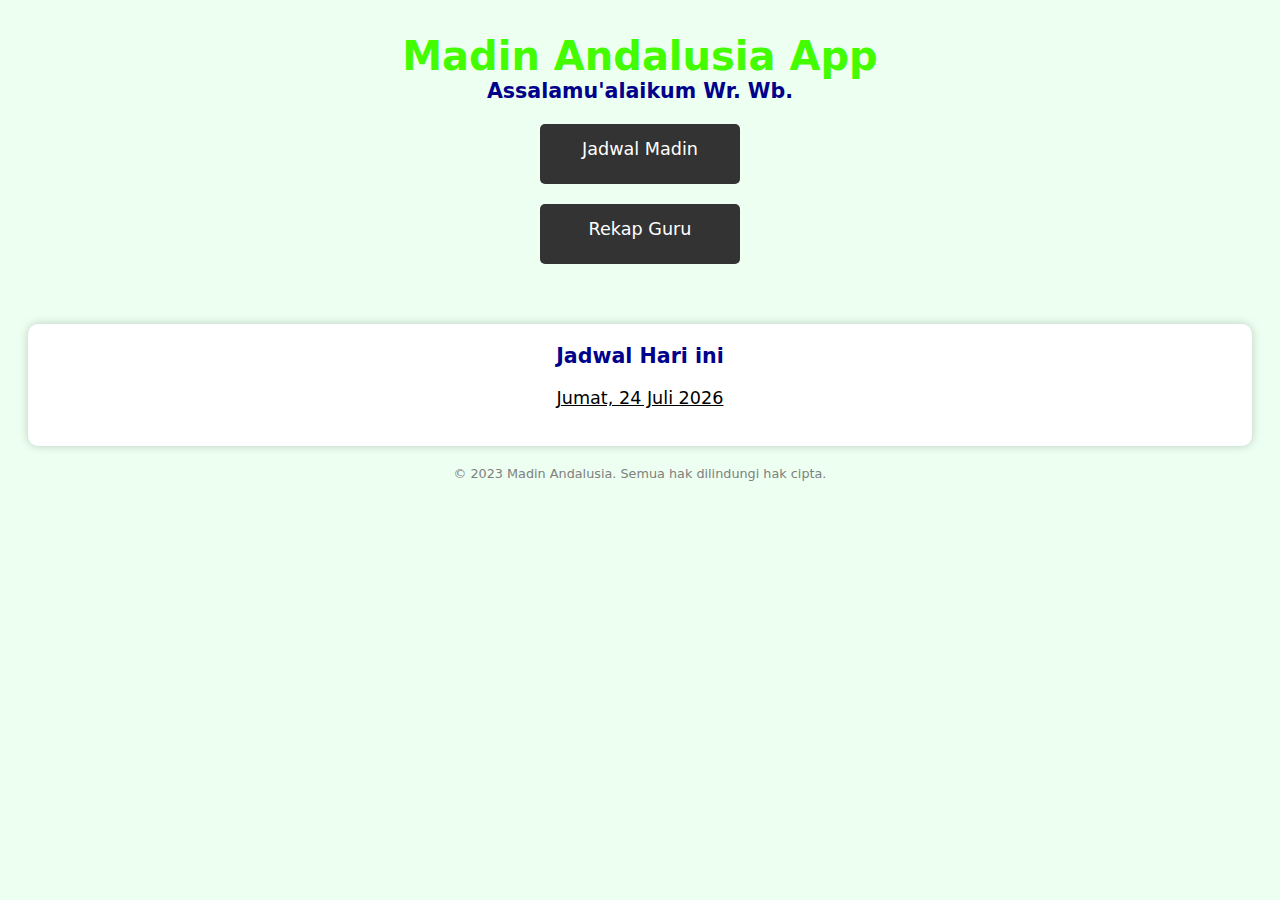
==== index.html @ c3d881b7 "Merge pull request #1 from LitFill/devel" ====
<!DOCTYPE html>
<html lang="id-ID">

<head>
    <meta charset="UTF-8" />
    <meta name="viewport" content="width=device-width, initial-scale=1.0" />
    <title>Madin Andalusia App</title>
    <style>
        body {
            font-family: system-ui, -apple-system, BlinkMacSystemFont, 'Segoe UI', Roboto, Oxygen, Ubuntu, Cantarell, 'Open Sans', 'Helvetica Neue', sans-serif;
            font-size: 1.1rem;
            background-color: #ecfff0;
        }

        h2 {
            text-align: center;
            font-size: 2.5rem;
            margin-bottom: 0;
            color: rgb(67, 252, 0);
        }

        h3 {
            color: darkblue;
            text-align: center;
            margin-top: 0;
        }

        a {
            display: block;
            width: 200px;
            height: 30px;
            margin: 20px auto;
            text-align: center;
            background-color: #333;
            color: white;
            text-decoration: none;
            border-radius: 5px;
            padding: 15px 0;
        }

        a:hover {
            color: lawngreen;
        }

        .jadwal-hari-ini {
            margin: 20px;
            padding: 20px;
            background-color: white;
            border-radius: 10px;
            box-shadow: 0 0 10px rgba(0, 0, 0, 0.2);
        }

        .tanggal {
            text-align: center;
            text-decoration: underline;
        }

        footer {
            text-align: center;
            margin-top: 20px;
            font-size: 0.8rem;
            color: gray;
        }
    </style>
</head>

<body>
    <h2>Madin Andalusia App</h2>
    <h3>Assalamu'alaikum Wr. Wb.</h3>
    <a href="jadwal.html">Jadwal Madin</a>
    <a href="rekap.html">Rekap Guru</a>
    <br />
    <div class="jadwal-hari-ini">
        <h3>Jadwal Hari ini</h3>
        <div class="tanggal" id="tanggalJadwal"></div>
        <p class="isi" id="jadwalHariIni"></p>
    </div>
    <footer>
        <p>&copy; 2023 Madin Andalusia. Semua hak dilindungi hak cipta.</p>
    </footer>

    <script src="jadwal.js"></script>
    <script src="index.js"></script>
</body>

</html>
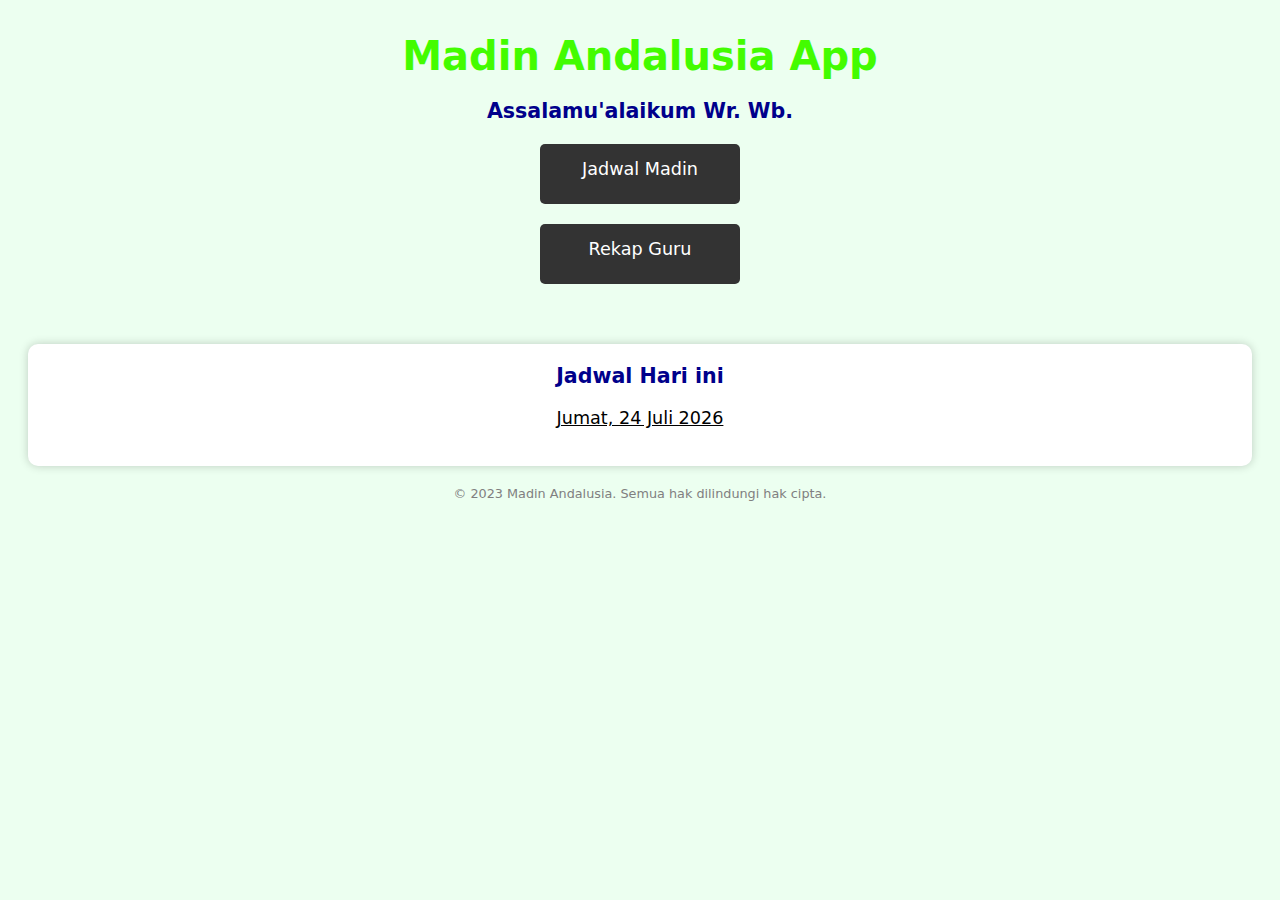
==== commit 14c92a90: "br" ====
--- a/index.html
+++ b/index.html
@@ -55,6 +55,10 @@
             text-decoration: underline;
         }
 
+        .isi {
+            line-height: 25px;
+        }
+
         footer {
             text-align: center;
             margin-top: 20px;
@@ -66,9 +70,10 @@
 
 <body>
     <h2>Madin Andalusia App</h2>
+    <br>
     <h3>Assalamu'alaikum Wr. Wb.</h3>
     <a href="jadwal.html">Jadwal Madin</a>
-    <a href="rekap.html">Rekap Guru</a>
+    <a href="login.html">Rekap Guru</a>
     <br />
     <div class="jadwal-hari-ini">
         <h3>Jadwal Hari ini</h3>
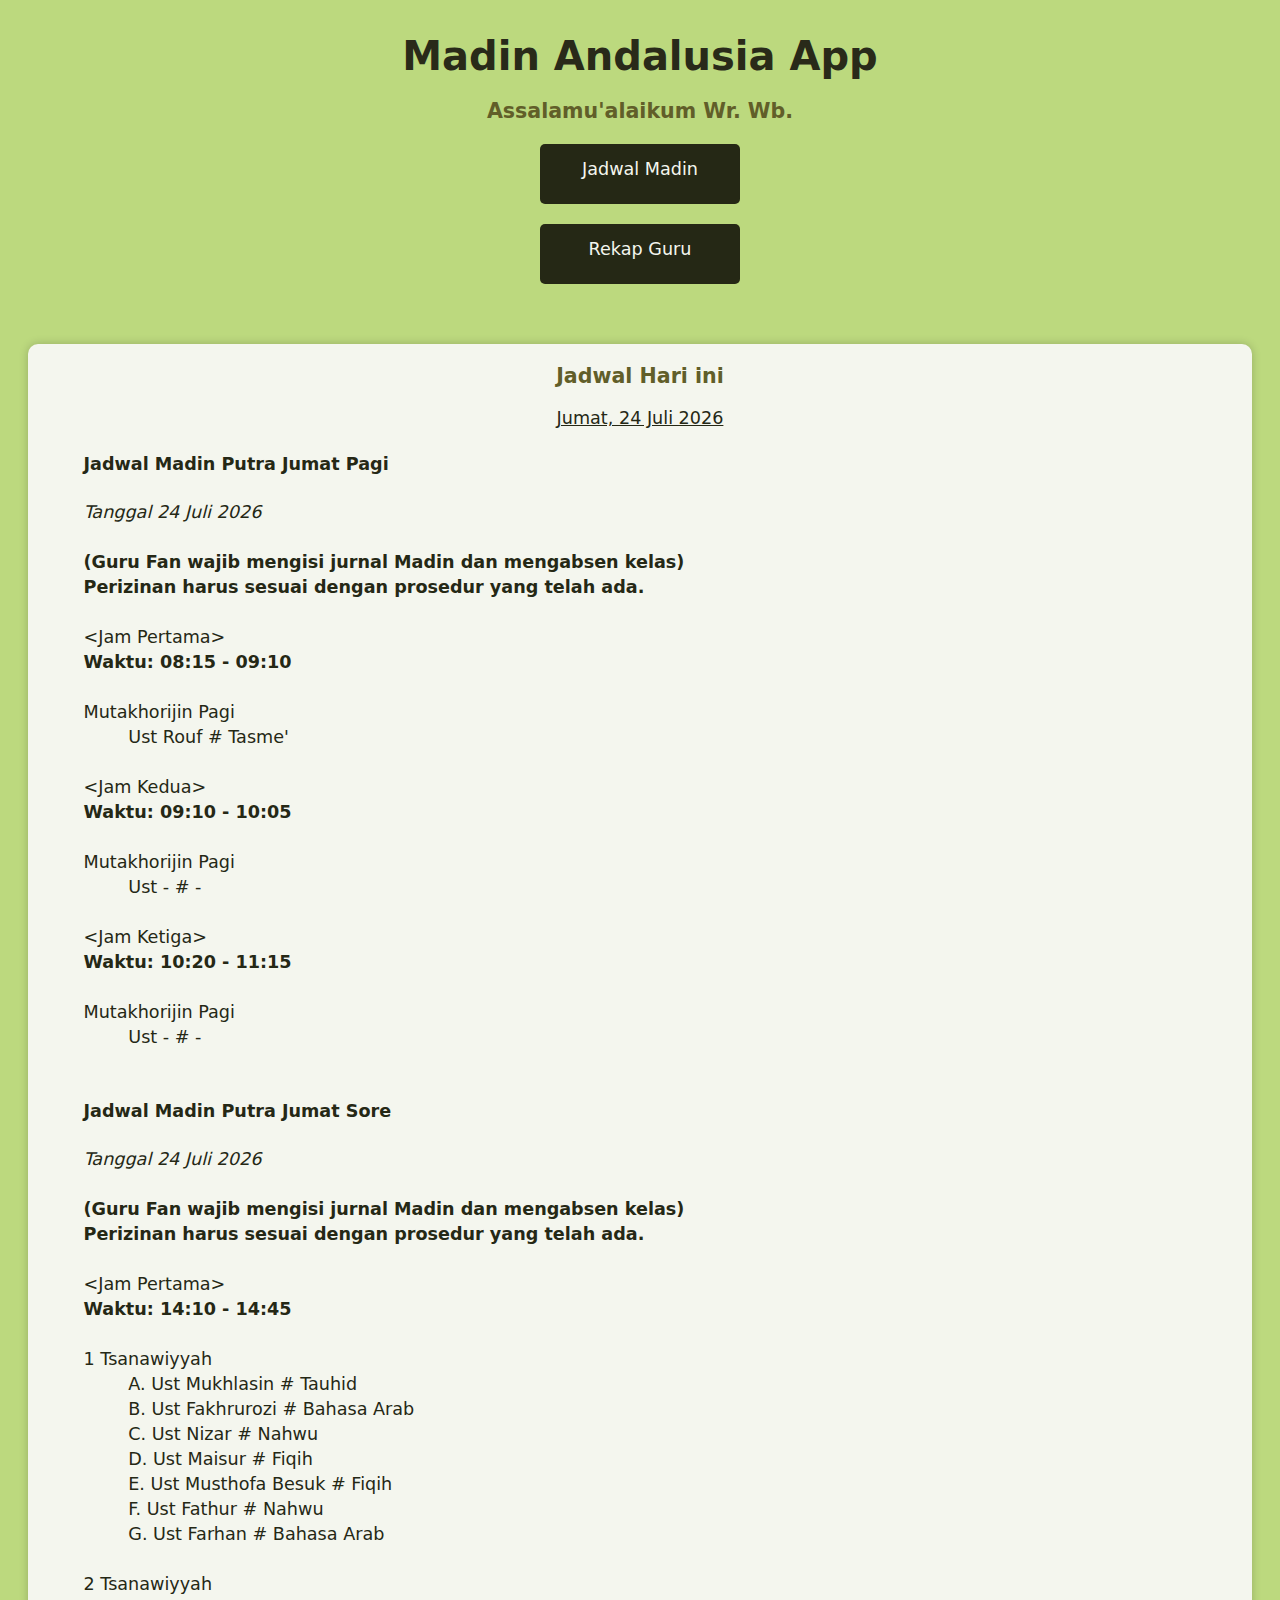
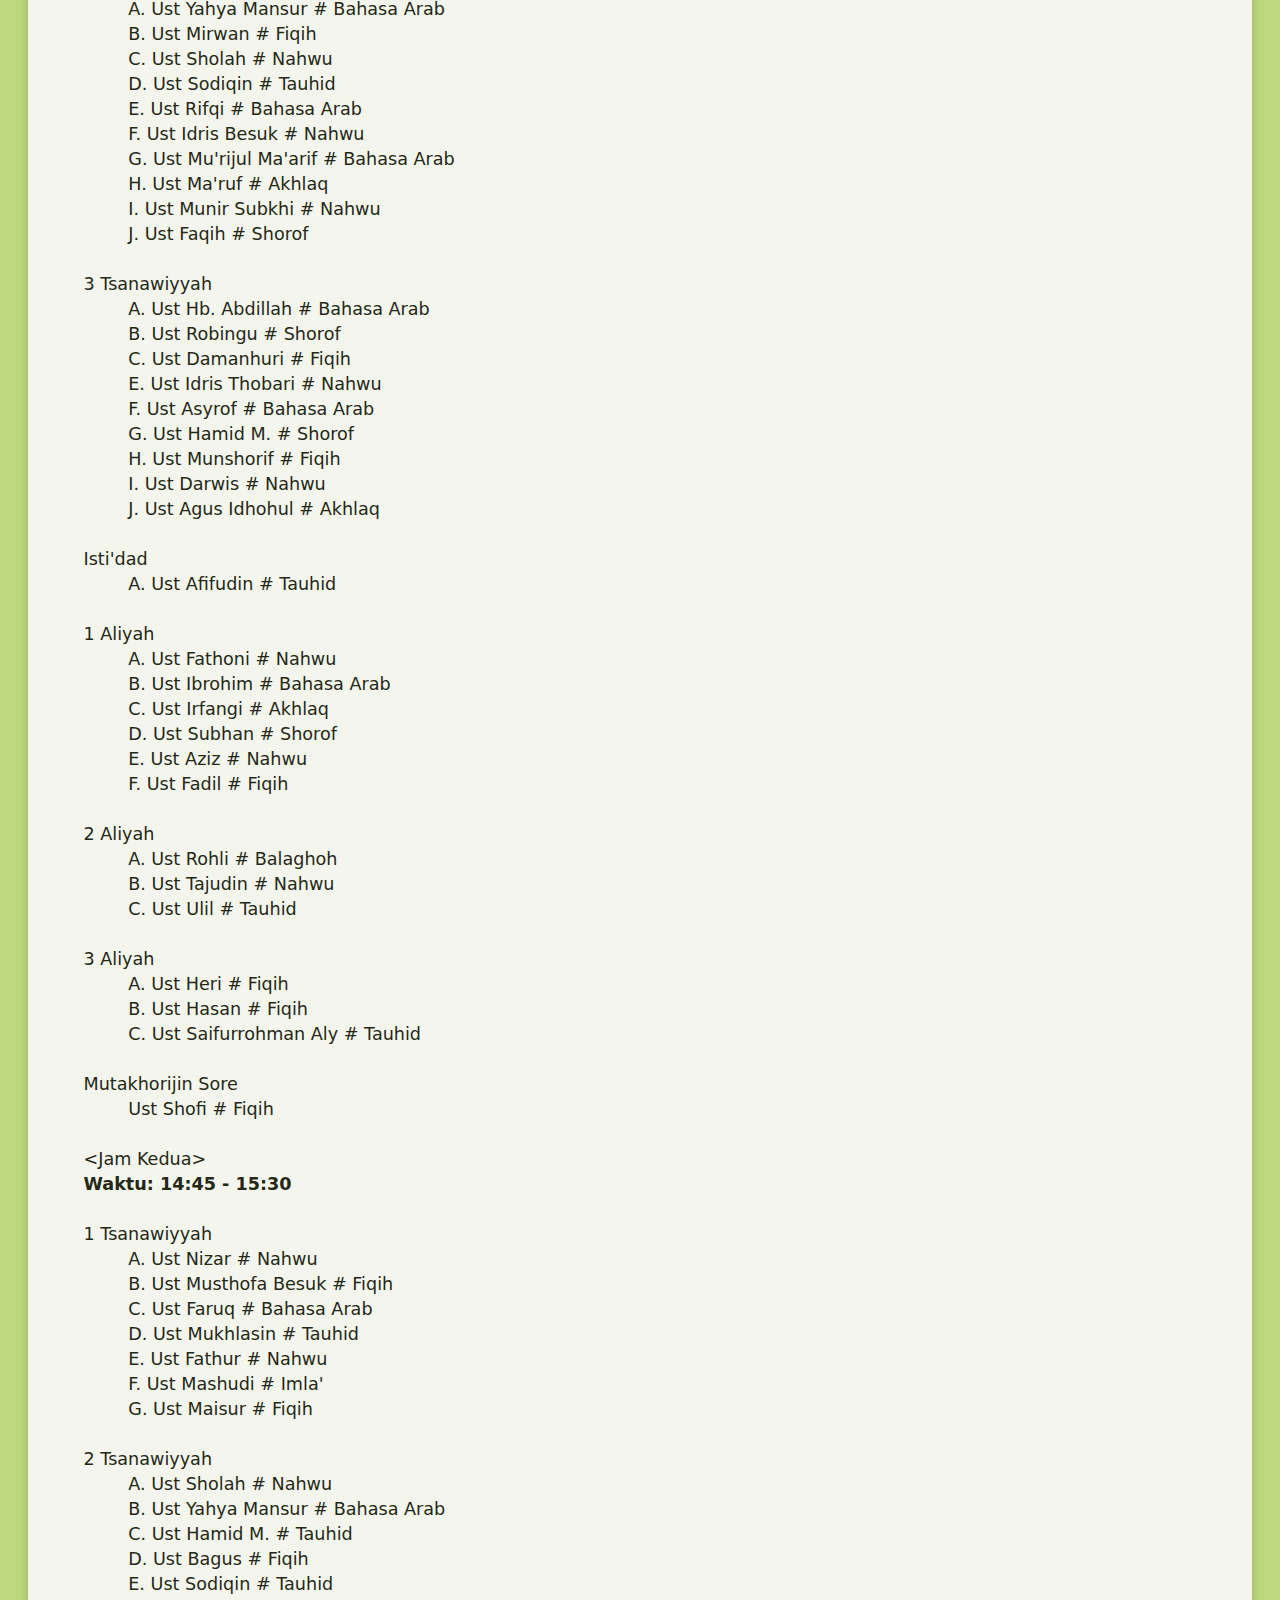
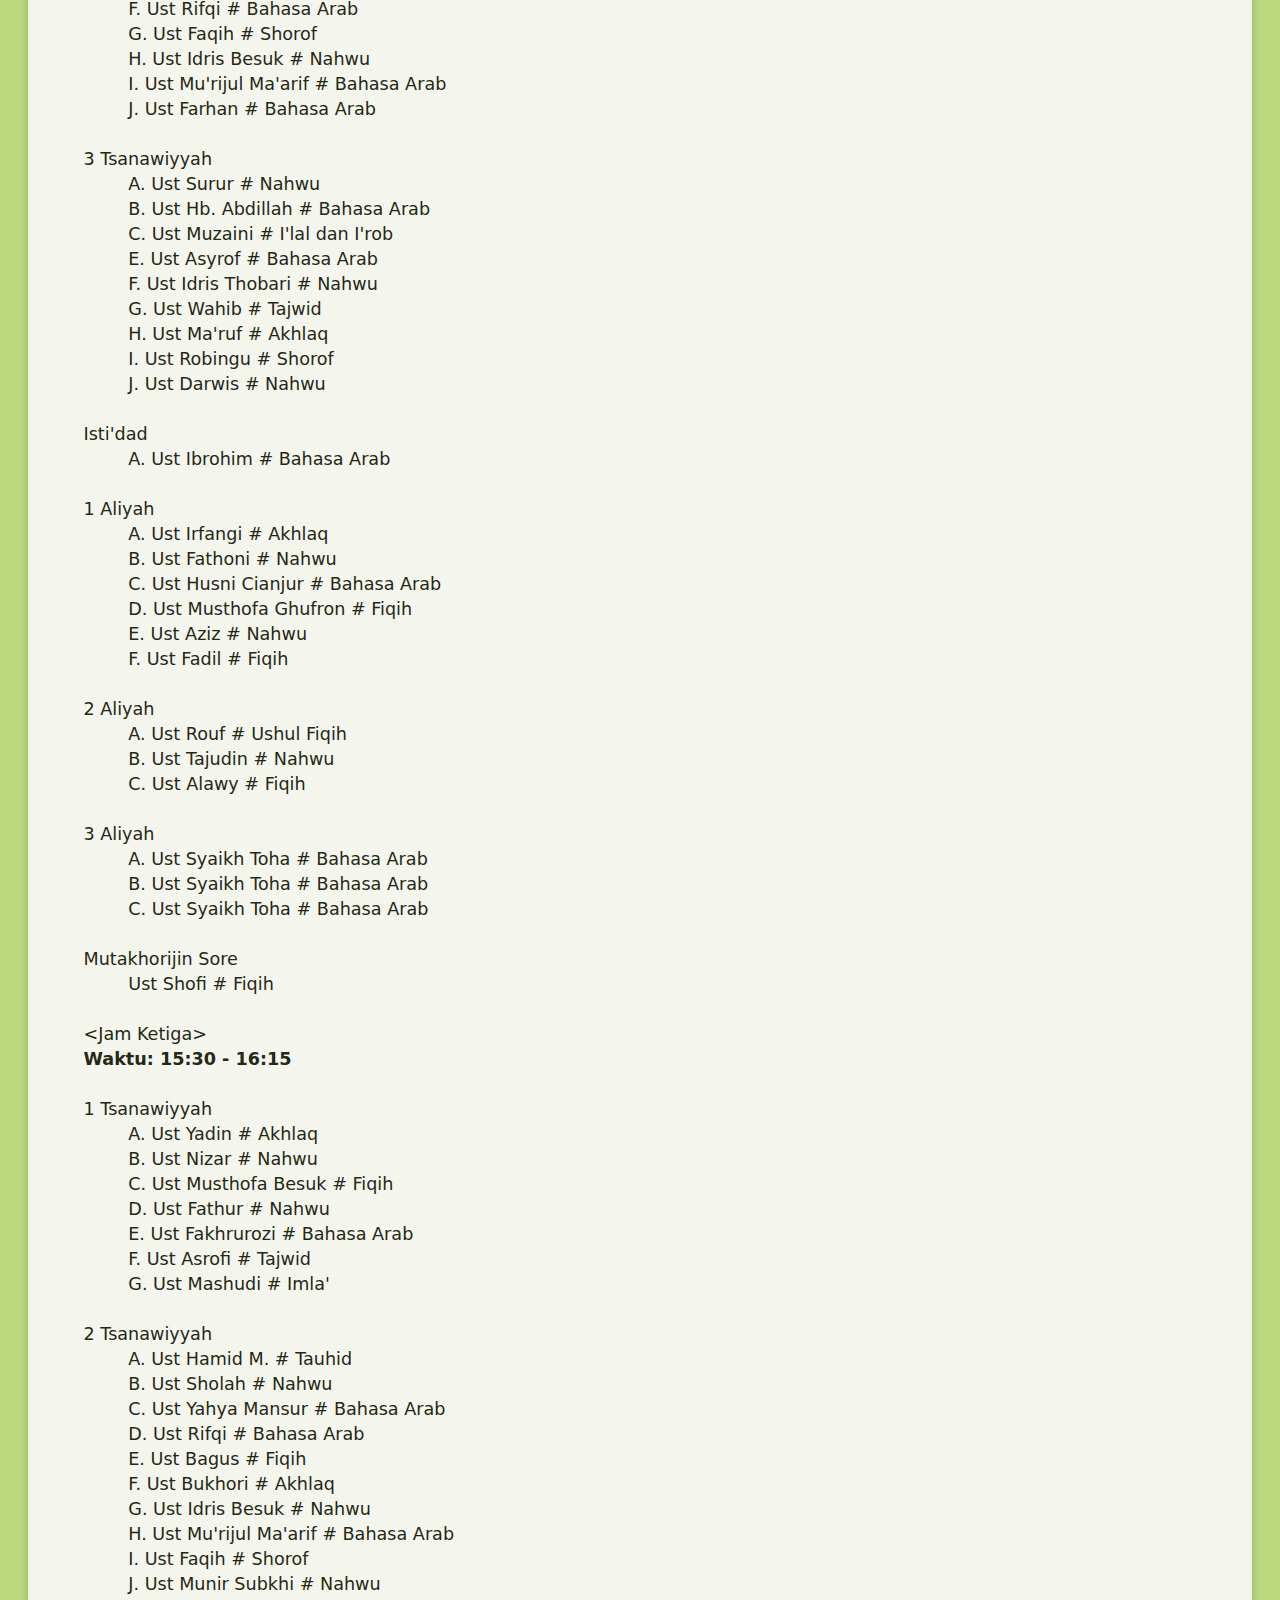
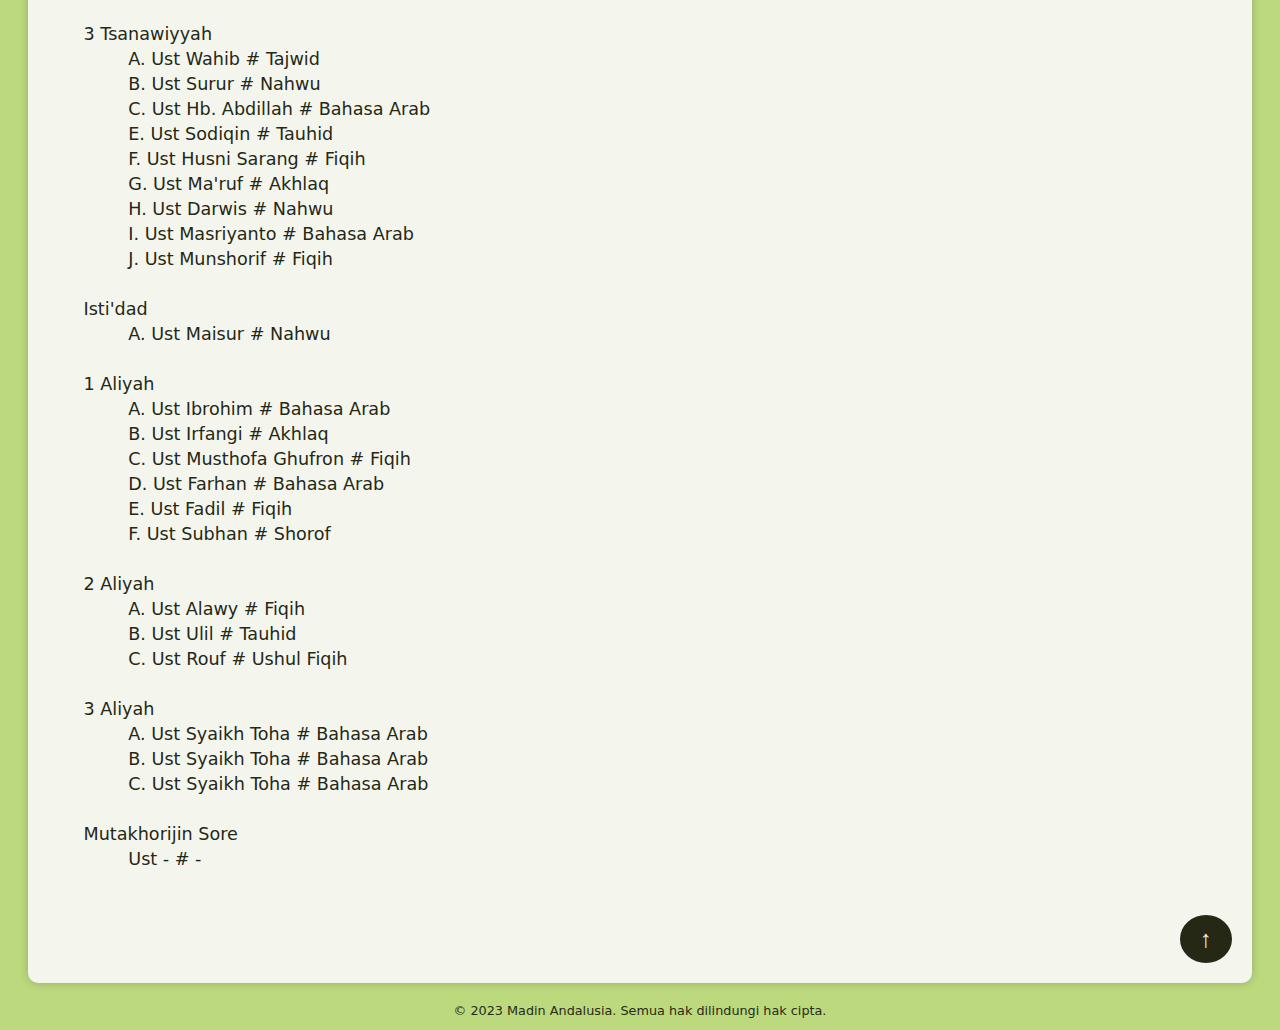
==== commit ba25240a: "using common css and add backToTop button" ====
--- a/index.html
+++ b/index.html
@@ -1,91 +1,78 @@
 <!DOCTYPE html>
 <html lang="id-ID">
+    <head>
+        <meta charset="UTF-8" />
+        <meta name="viewport" content="width=device-width, initial-scale=1.0" />
+        <title>Madin Andalusia App</title>
+        <link rel="stylesheet" href="common-style.css" />
+        <style>
+            h4 {
+                color: var(--warna-gelap);
+            }
 
-<head>
-    <meta charset="UTF-8" />
-    <meta name="viewport" content="width=device-width, initial-scale=1.0" />
-    <title>Madin Andalusia App</title>
-    <style>
-        body {
-            font-family: system-ui, -apple-system, BlinkMacSystemFont, 'Segoe UI', Roboto, Oxygen, Ubuntu, Cantarell, 'Open Sans', 'Helvetica Neue', sans-serif;
-            font-size: 1.1rem;
-            background-color: #ecfff0;
-        }
+            .jadwal-hari-ini {
+                margin: 20px;
+                padding: 20px;
+                background-color: var(--warna-terang);
+                border-radius: 10px;
+                box-shadow: 0 0 10px rgba(0, 0, 0, 0.2);
+            }
 
-        h2 {
-            text-align: center;
-            font-size: 2.5rem;
-            margin-bottom: 0;
-            color: rgb(67, 252, 0);
-        }
+            .tanggal {
+                text-align: center;
+                text-decoration: underline;
+                color: var(--warna-gelap);
+            }
 
-        h3 {
-            color: darkblue;
-            text-align: center;
-            margin-top: 0;
-        }
+            .isi {
+                margin-left: 3%;
+                line-height: 25px;
+                color: var(--warna-gelap);
+            }
 
-        a {
-            display: block;
-            width: 200px;
-            height: 30px;
-            margin: 20px auto;
-            text-align: center;
-            background-color: #333;
-            color: white;
-            text-decoration: none;
-            border-radius: 5px;
-            padding: 15px 0;
-        }
+            .tombol-kembali-ke-atas {
+                display: flex;
+                justify-content: flex-end;
+            }
 
-        a:hover {
-            color: lawngreen;
-        }
+            button {
+                background-color: var(--warna-gelap);
+                color: var(--warna-terang);
+                border: none;
+                padding: 10px 20px;
+                border-radius: 50%;
+                cursor: pointer;
+                font-size: 1.5rem;
+            }
 
-        .jadwal-hari-ini {
-            margin: 20px;
-            padding: 20px;
-            background-color: white;
-            border-radius: 10px;
-            box-shadow: 0 0 10px rgba(0, 0, 0, 0.2);
-        }
+            button:hover {
+                background-color: var(--warna-utama);
+                color: var(--warna-gelap);
+            }
+        </style>
+    </head>
 
-        .tanggal {
-            text-align: center;
-            text-decoration: underline;
-        }
+    <body>
+        <h2>Madin Andalusia App</h2>
+        <br / footer { text-align: center; margin-top: 20px; font-size: 0.8rem;
+        color: var(--warna-gelap-3); } >
+        <h3>Assalamu'alaikum Wr. Wb.</h3>
+        <a href="jadwal.html">Jadwal Madin</a>
+        <a href="login.html">Rekap Guru</a>
+        <br />
+        <div class="jadwal-hari-ini">
+            <h3>Jadwal Hari ini</h3>
+            <div class="tanggal" id="tanggalJadwal"></div>
+            <p class="isi" id="jadwalHariIni"></p>
+            <div class="tombol-kembali-ke-atas">
+                <button id="backToTop">&UpArrow;</button>
+            </div>
+        </div>
+        <footer>
+            <p>&copy; 2023 Madin Andalusia. Semua hak dilindungi hak cipta.</p>
+        </footer>
 
-        .isi {
-            line-height: 25px;
-        }
-
-        footer {
-            text-align: center;
-            margin-top: 20px;
-            font-size: 0.8rem;
-            color: gray;
-        }
-    </style>
-</head>
-
-<body>
-    <h2>Madin Andalusia App</h2>
-    <br>
-    <h3>Assalamu'alaikum Wr. Wb.</h3>
-    <a href="jadwal.html">Jadwal Madin</a>
-    <a href="login.html">Rekap Guru</a>
-    <br />
-    <div class="jadwal-hari-ini">
-        <h3>Jadwal Hari ini</h3>
-        <div class="tanggal" id="tanggalJadwal"></div>
-        <p class="isi" id="jadwalHariIni"></p>
-    </div>
-    <footer>
-        <p>&copy; 2023 Madin Andalusia. Semua hak dilindungi hak cipta.</p>
-    </footer>
-
-    <script src="jadwal.js"></script>
-    <script src="index.js"></script>
-</body>
-
-</html>+        <script src="jadwal.js"></script>
+        <script src="index.js"></script>
+    </body>
+</html>
--- a/common-style.css
+++ b/common-style.css
@@ -0,0 +1,82 @@
+:root {
+    --warna-utama: #aed45a;
+    --warna-gelap: #252815;
+    --warna-terang: #f4f6ee;
+    --warna-alt: #615e29;
+
+    --warna-utama-2: #79bf34;
+    --warna-utama-3: #bcd97e;
+    --warna-terang-2: #f2f2f2;
+    --warna-gelap-2: #403501;
+    --warna-alt-2: #f2e205;
+    --warna-gelap-3: #292a19;
+    --warna-terang-3: #ced9c2;
+}
+
+* {
+    transition: all 0.3s ease;
+}
+
+body {
+    font-family: system-ui, -apple-system, BlinkMacSystemFont, "Segoe UI",
+        Roboto, Oxygen, Ubuntu, Cantarell, "Open Sans", "Helvetica Neue",
+        sans-serif;
+    font-size: 1.1rem;
+    background-color: var(--warna-utama-3);
+}
+
+h2 {
+    text-align: center;
+    font-size: 2.5rem;
+    margin-bottom: 0;
+    color: var(--warna-gelap-3);
+}
+
+h3 {
+    color: var(--warna-alt);
+    text-align: center;
+    margin-top: 0;
+}
+
+a {
+    display: block;
+    width: 200px;
+    height: 30px;
+    margin: 20px auto;
+    text-align: center;
+    background-color: var(--warna-gelap);
+    color: var(--warna-terang);
+    text-decoration: none;
+    border-radius: 5px;
+    padding: 15px 0;
+}
+
+a:hover {
+    color: var(--warna-alt-2);
+}
+
+footer {
+    text-align: center;
+    margin-top: 20px;
+    font-size: 0.8rem;
+    color: var(--warna-gelap-3);
+}
+
+@keyframes slideIn {
+    0% {
+        transform: translateX(-50%);
+        opacity: 0;
+    }
+    80% {
+        transform: translateX(9%);
+        opacity: 0.8;
+    }
+    100% {
+        transform: translateX(0);
+        opacity: 1;
+    }
+}
+
+body {
+    animation: slideIn 1s ease-in-out;
+}
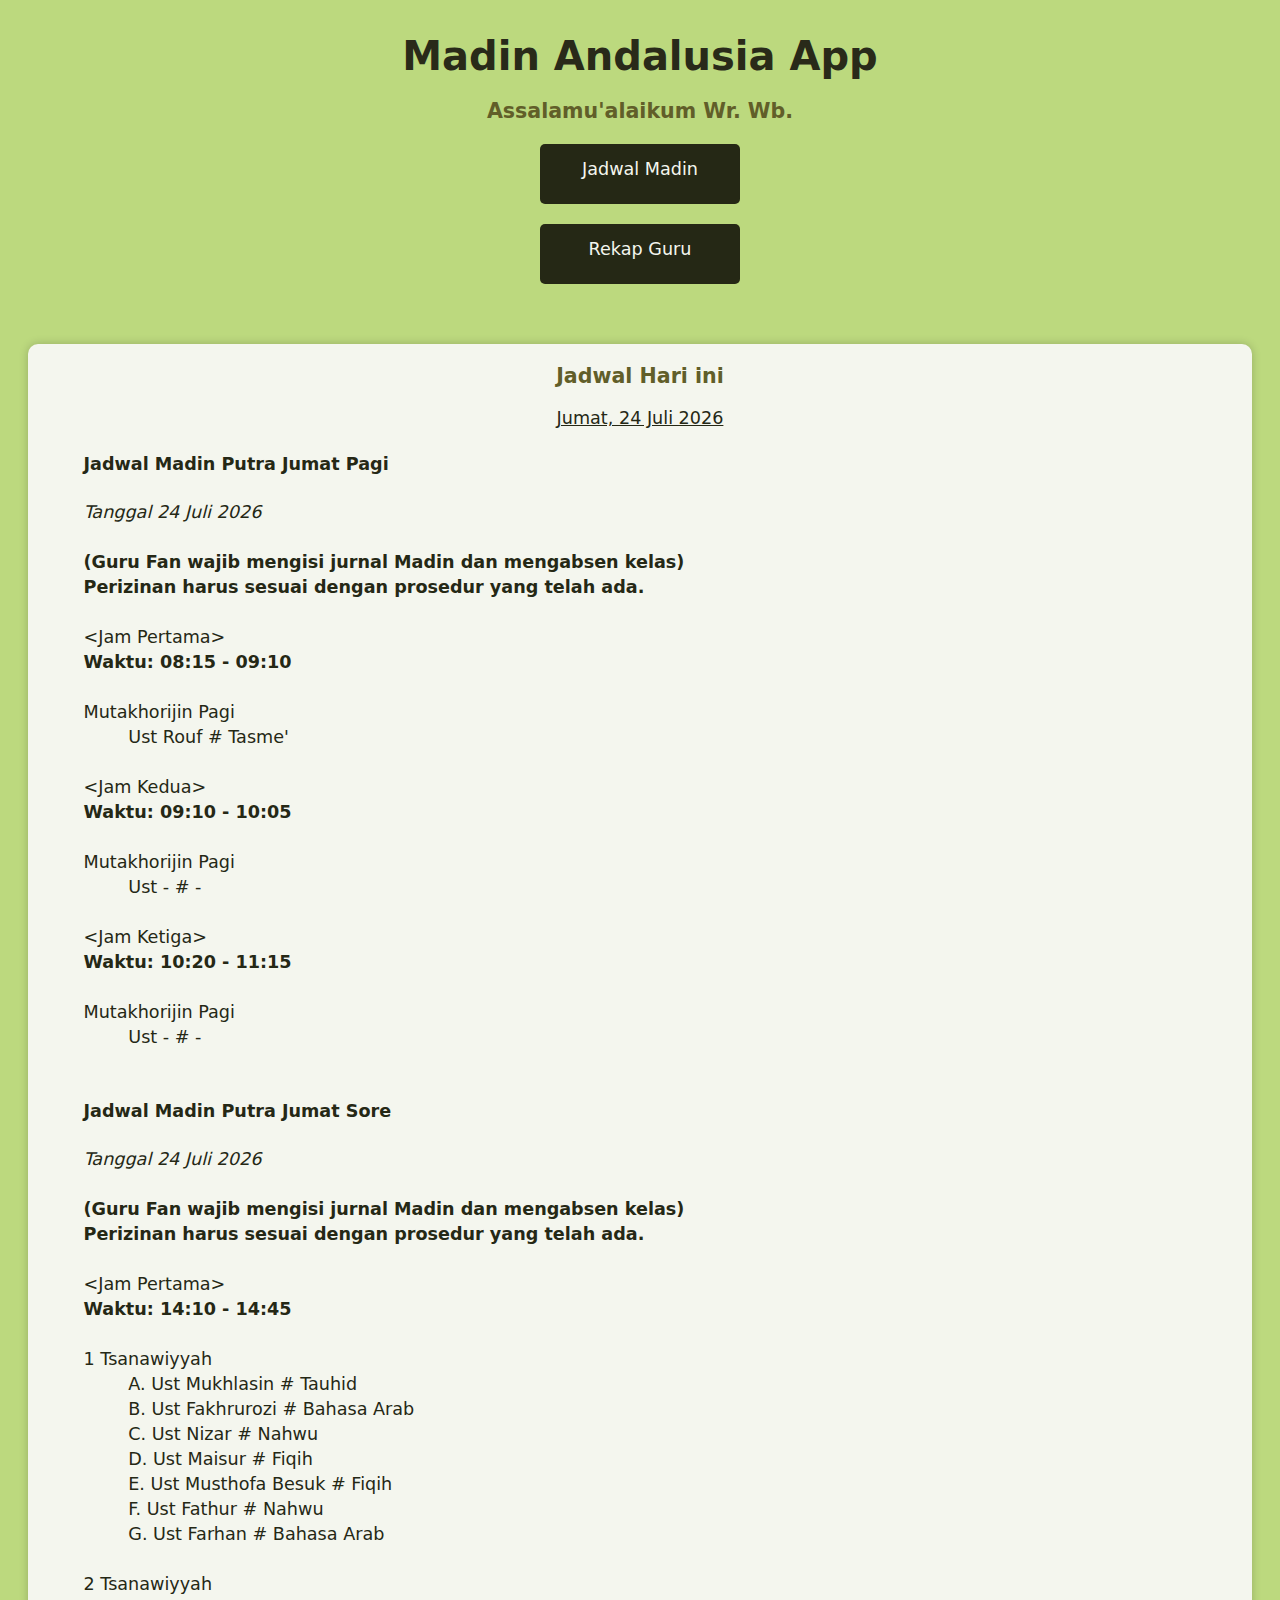
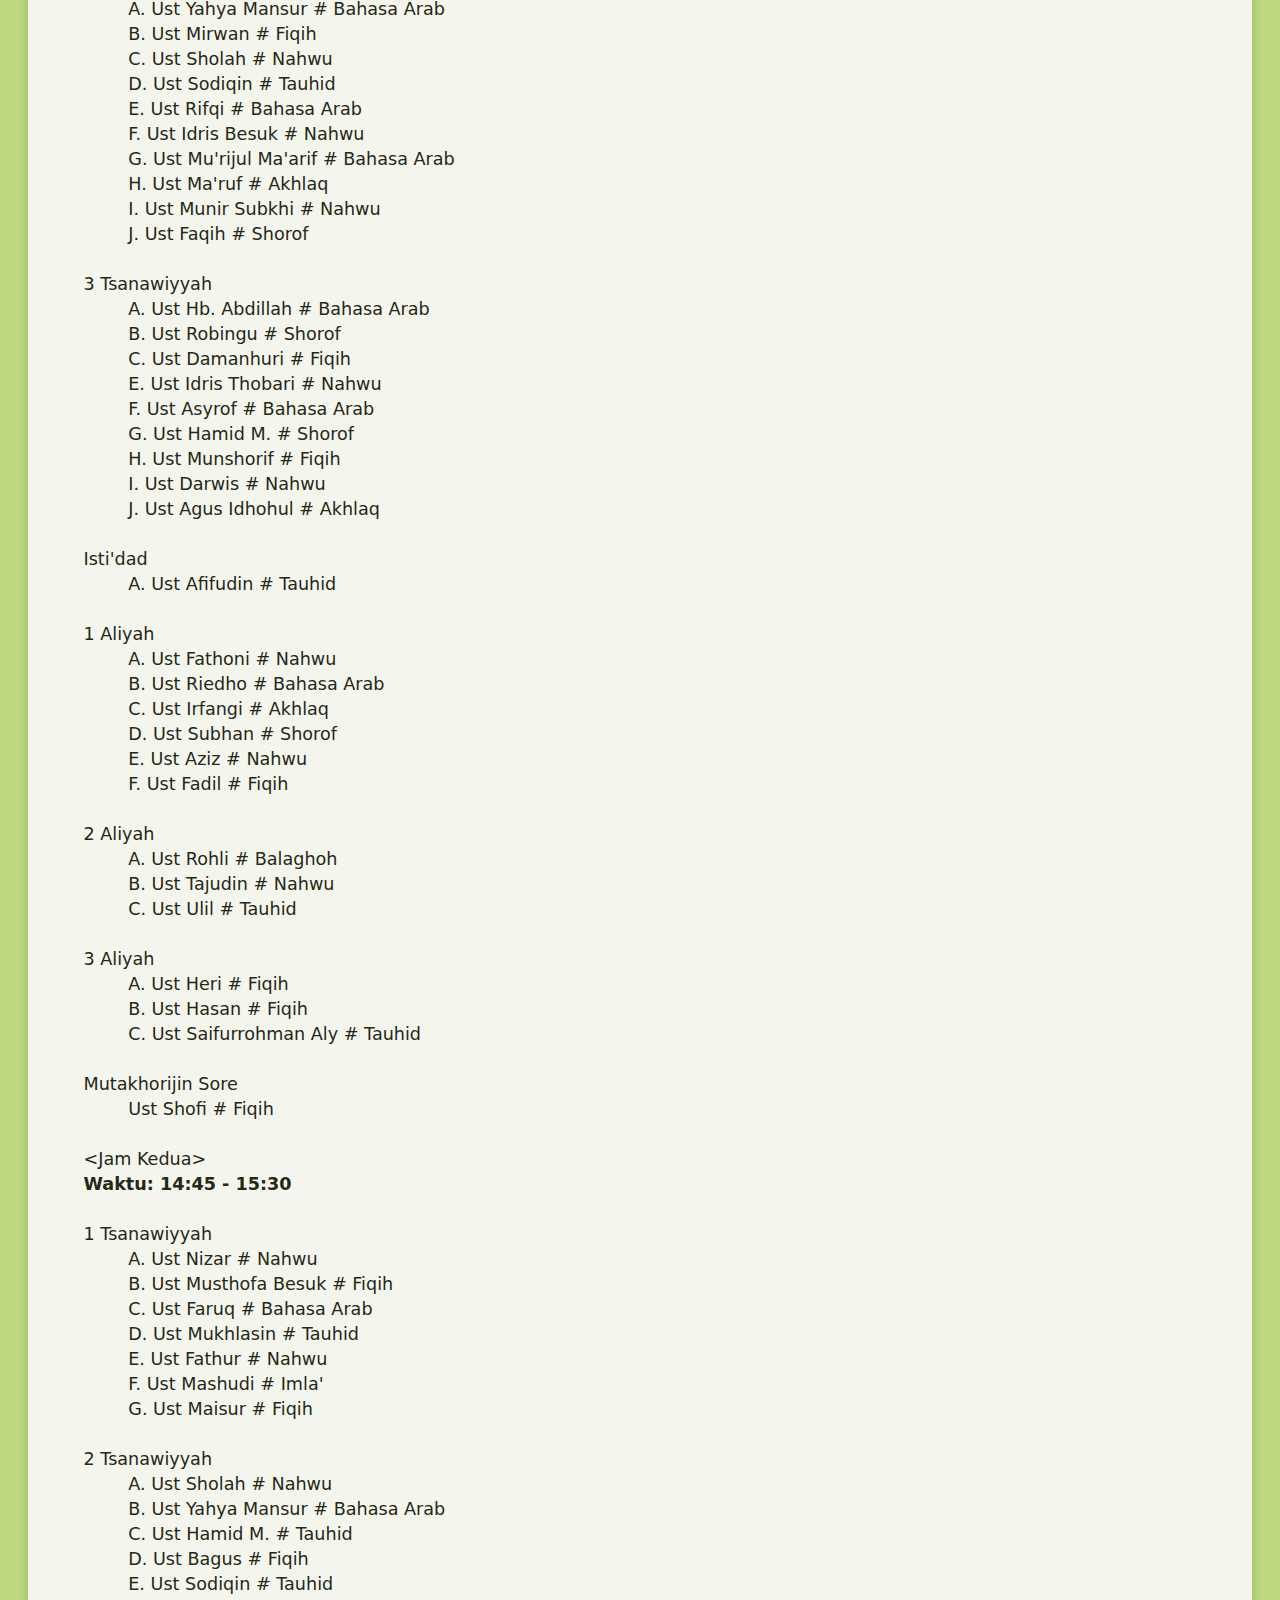
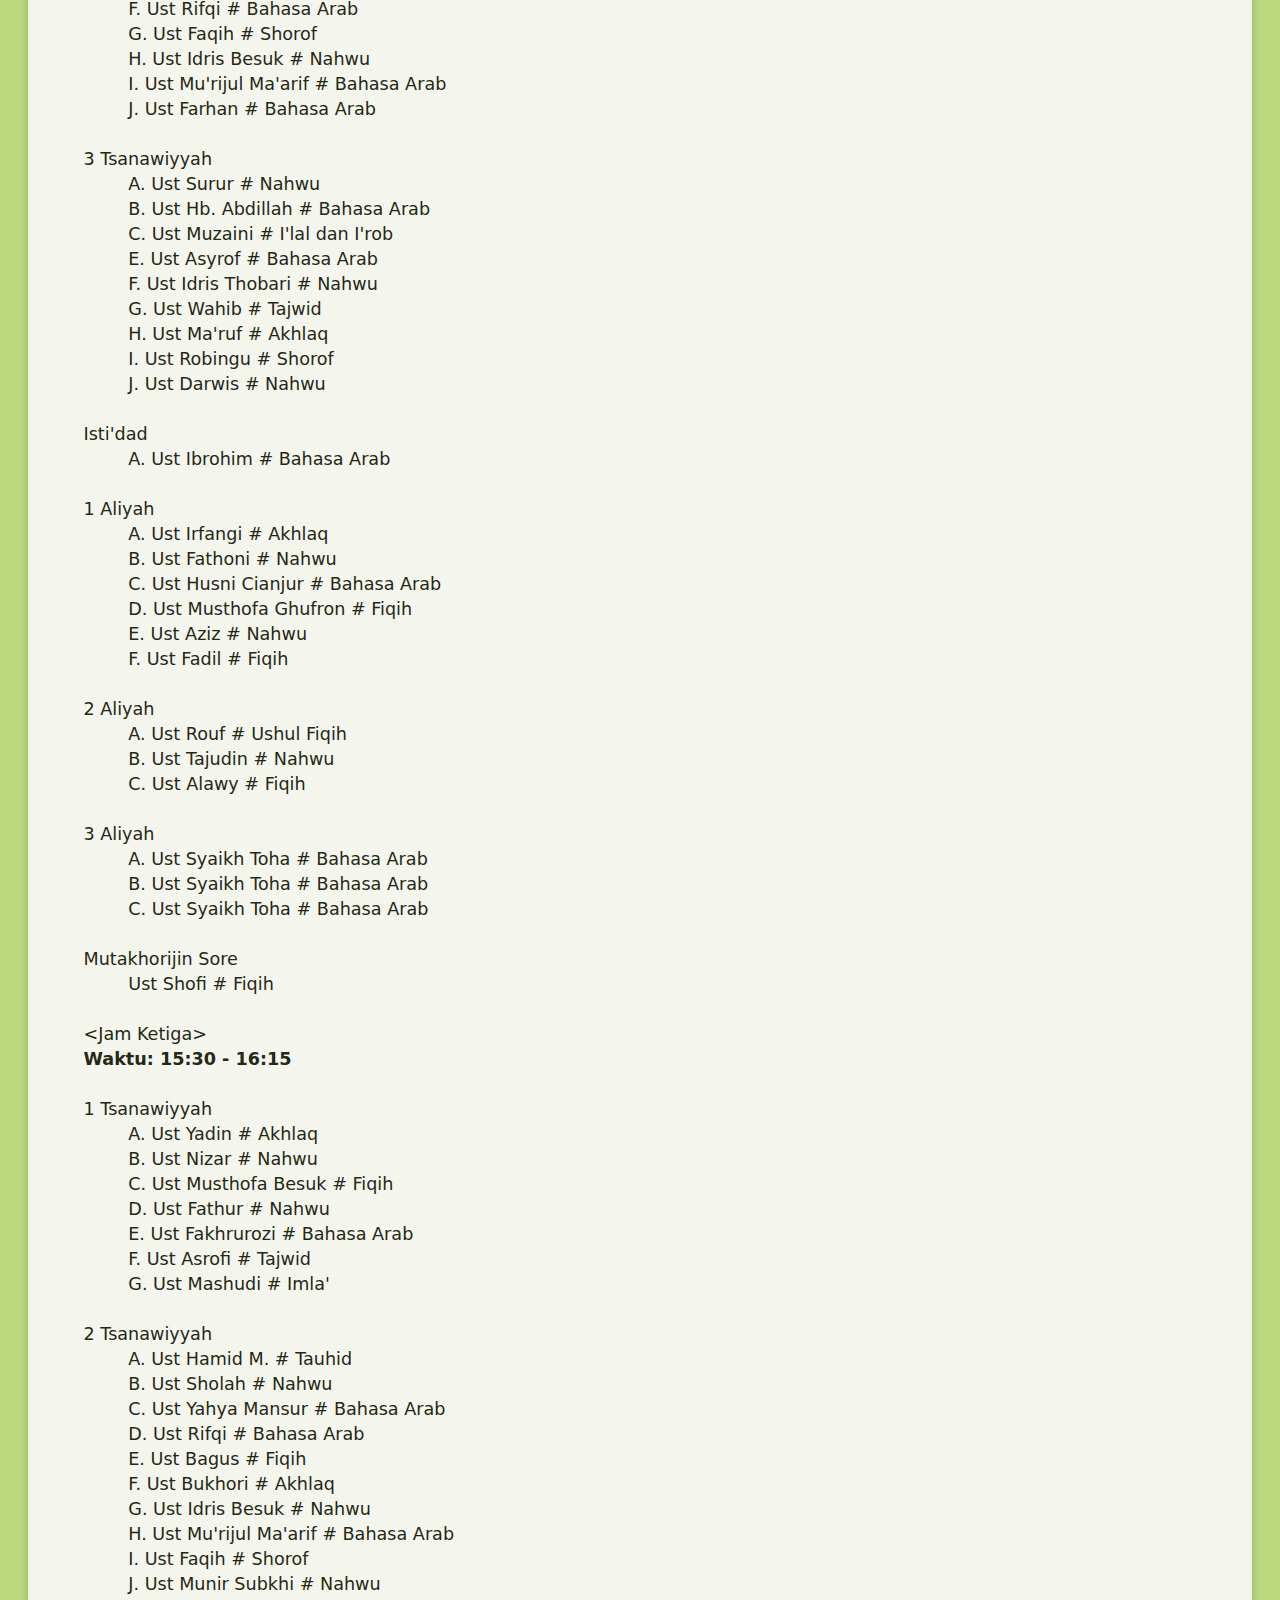
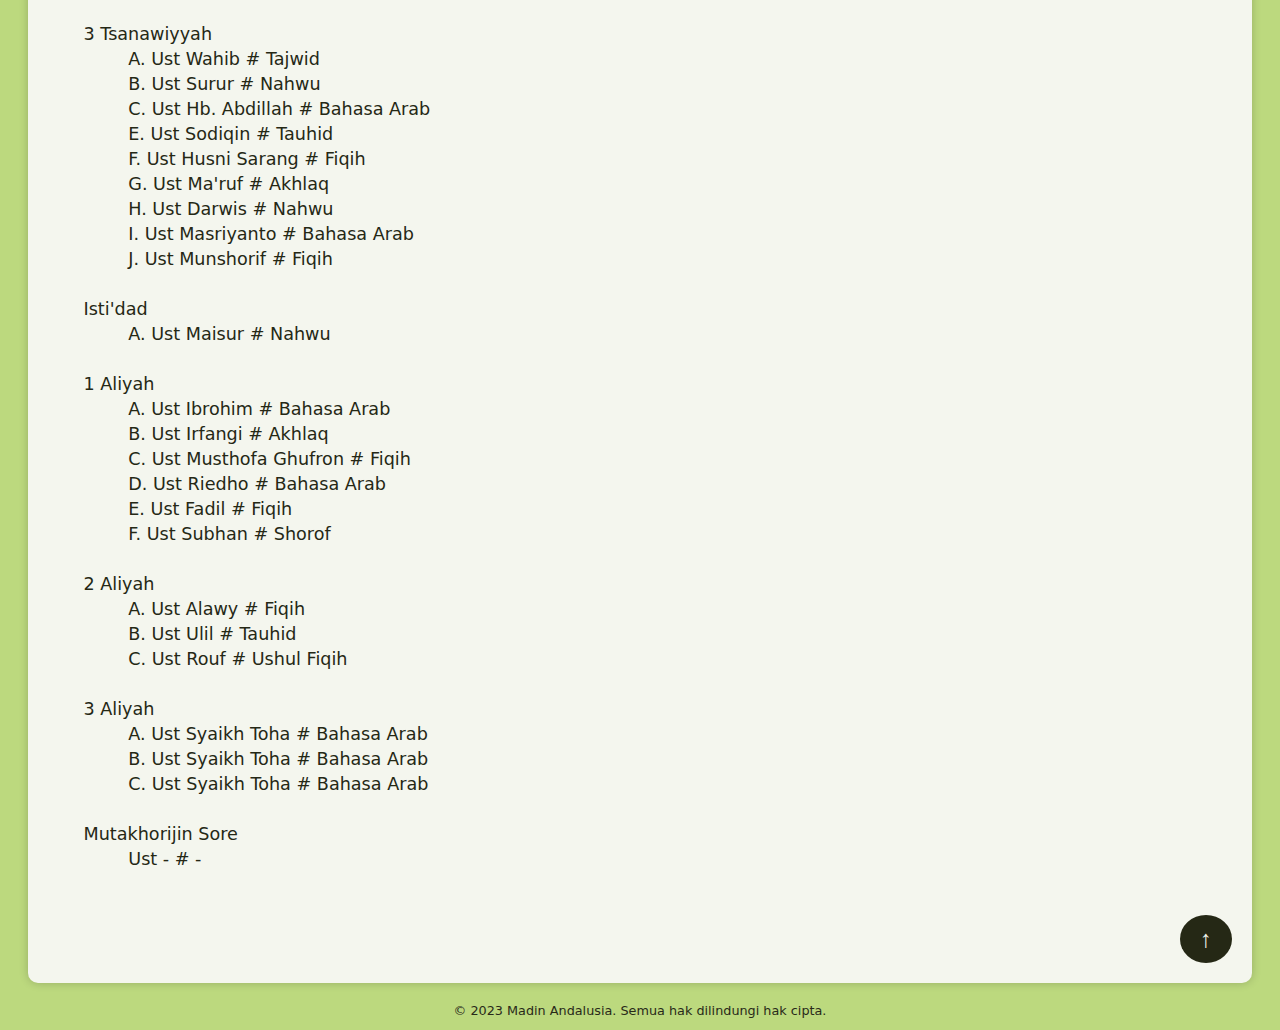
==== commit b4ca7d60: "Merge pull request #8 from LitFill/devel" ====
--- a/index.html
+++ b/index.html
@@ -49,13 +49,18 @@
                 background-color: var(--warna-utama);
                 color: var(--warna-gelap);
             }
+            footer {
+                text-align: center;
+                margin-top: 20px;
+                font-size: 0.8rem;
+                color: var(--warna-gelap-3);
+            }
         </style>
     </head>
 
     <body>
         <h2>Madin Andalusia App</h2>
-        <br / footer { text-align: center; margin-top: 20px; font-size: 0.8rem;
-        color: var(--warna-gelap-3); } >
+        <br />
         <h3>Assalamu'alaikum Wr. Wb.</h3>
         <a href="jadwal.html">Jadwal Madin</a>
         <a href="login.html">Rekap Guru</a>
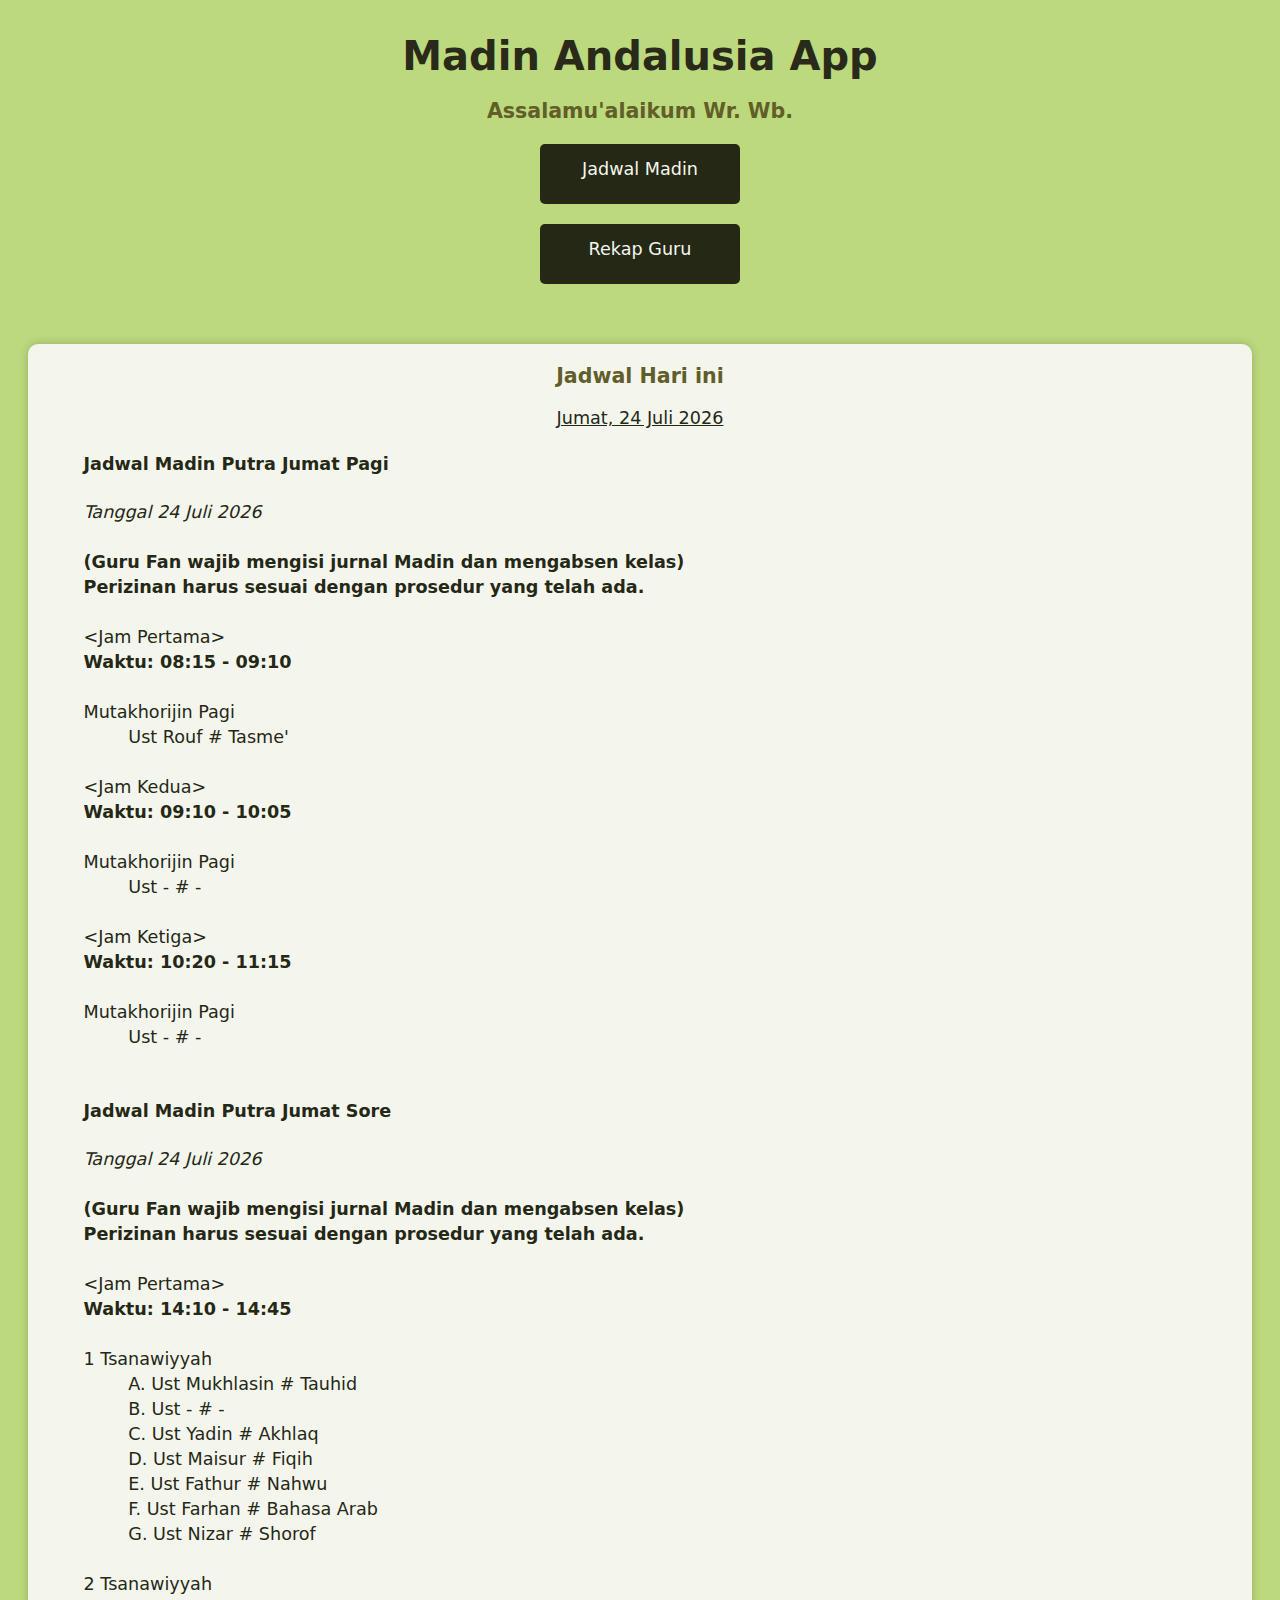
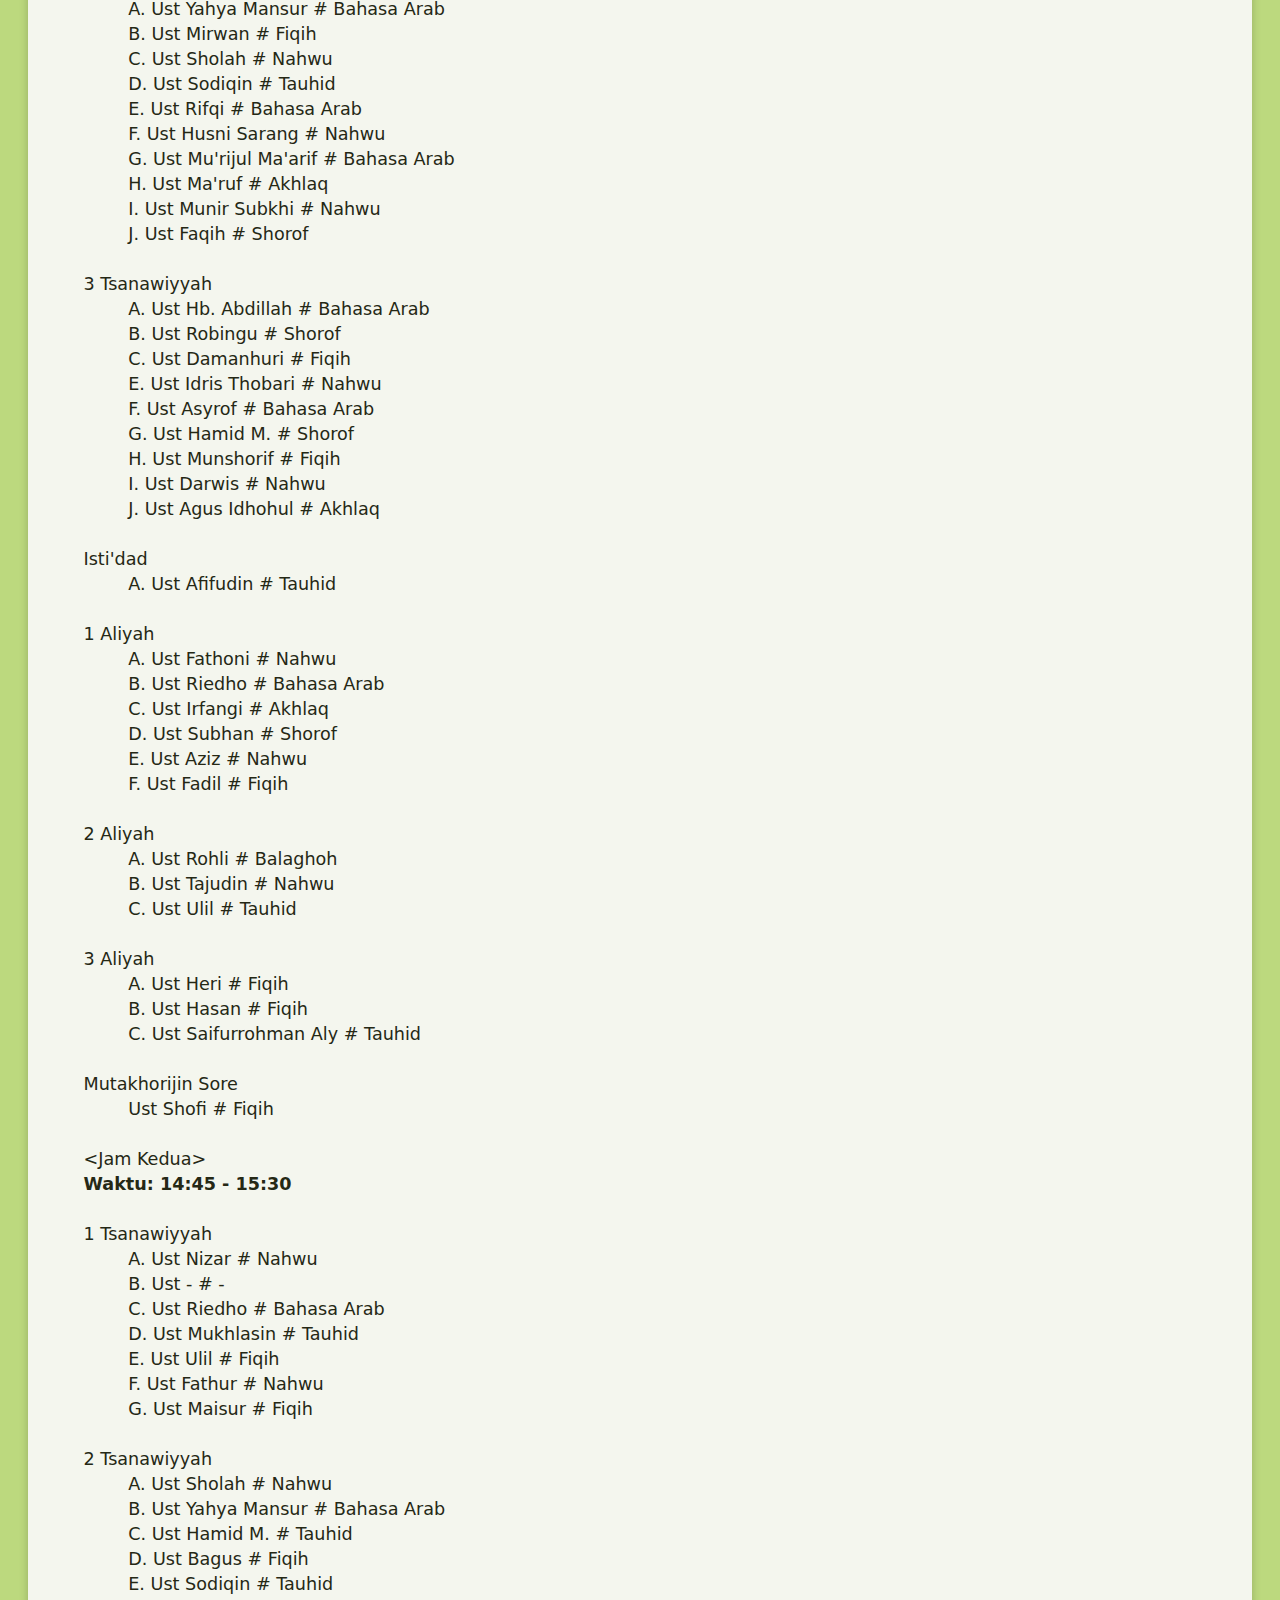
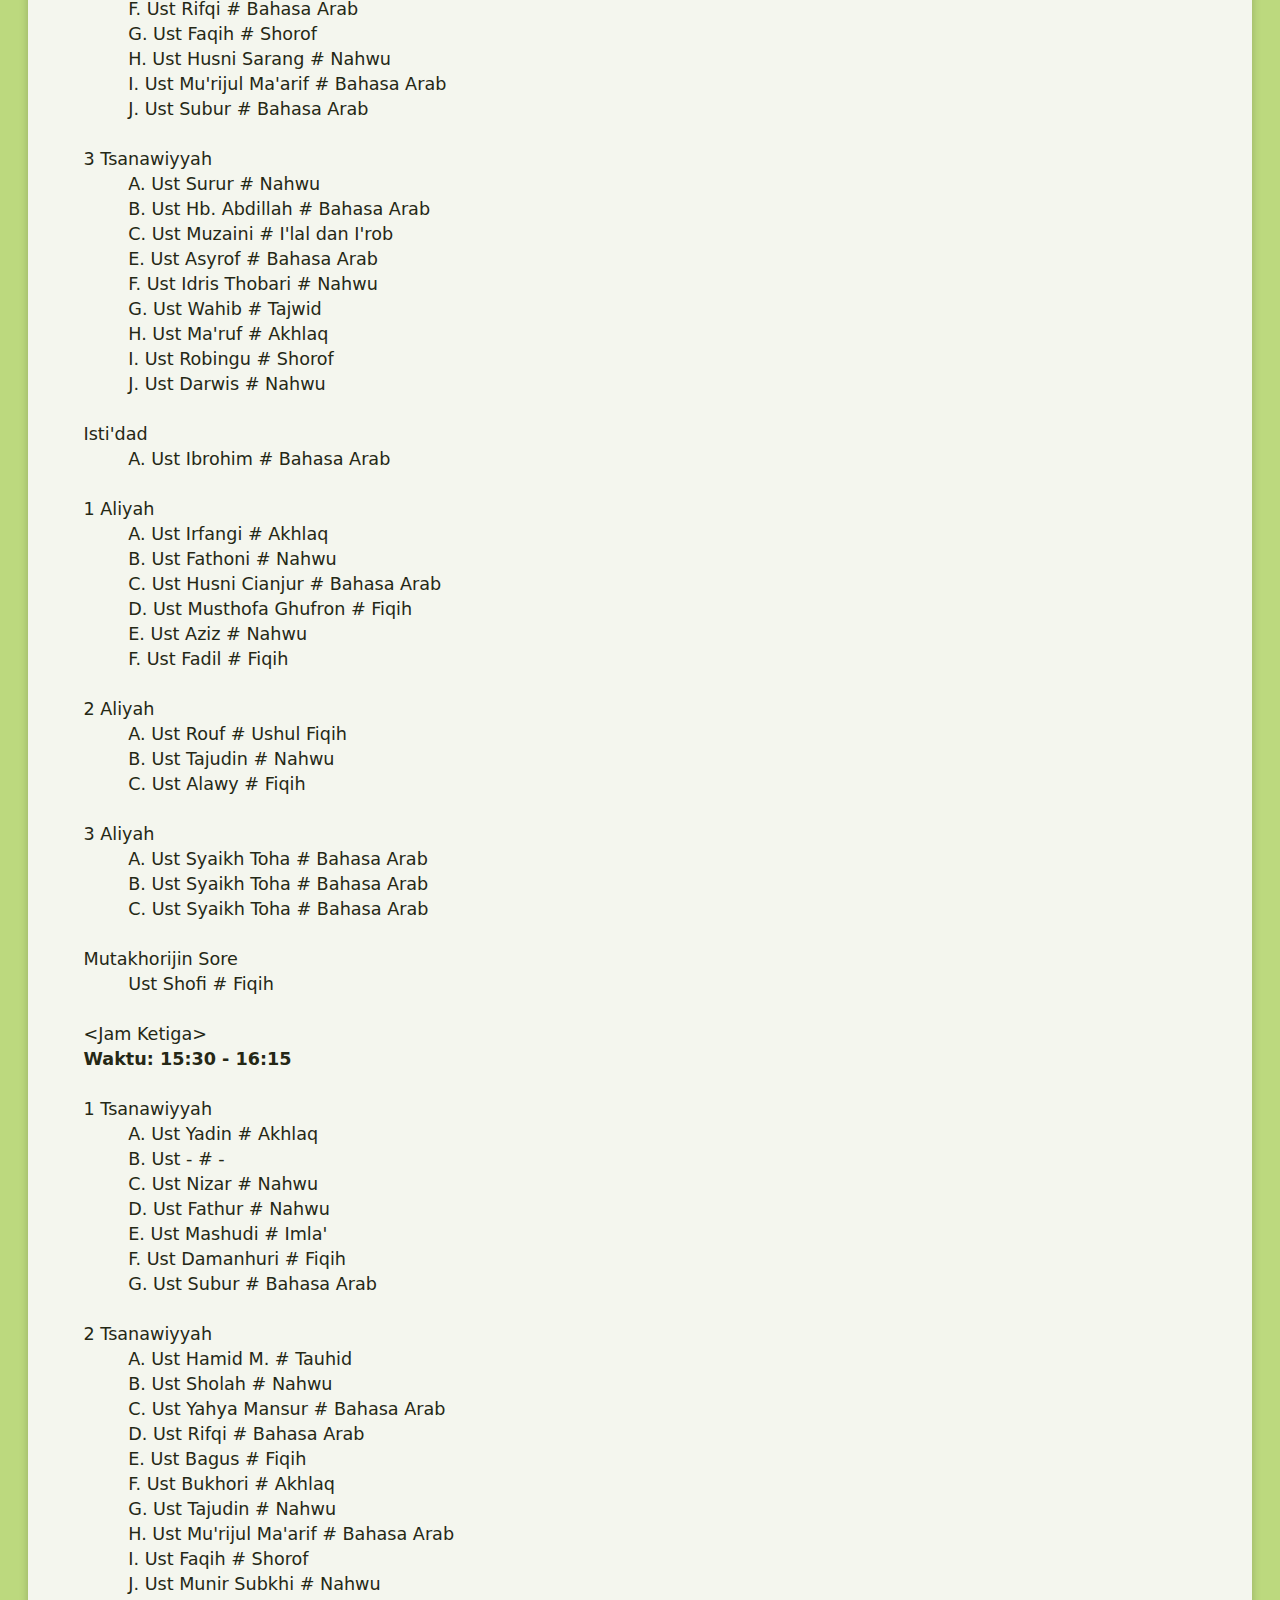
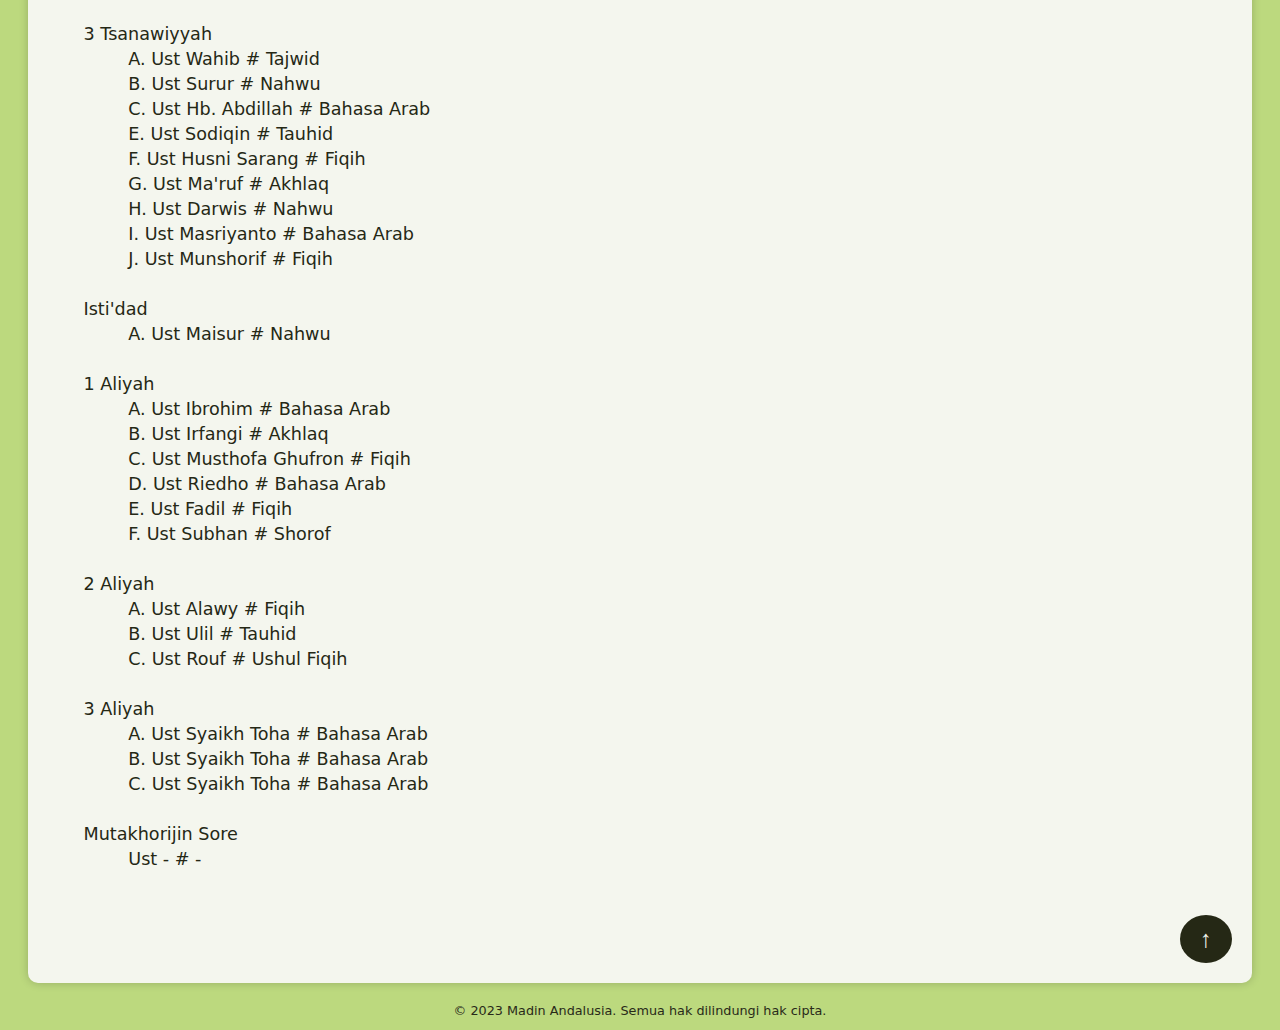
==== commit 54e026d0: "Modified files: .gitignore, common-style.css, index.html, index.js, jadwal.html, login.html, rekap.h" ====
--- a/index.html
+++ b/index.html
@@ -1,4 +1,4 @@
-<!DOCTYPE html>
+<!doctype html>
 <html lang="id-ID">
     <head>
         <meta charset="UTF-8" />
--- a/common-style.css
+++ b/common-style.css
@@ -18,8 +18,17 @@
 }
 
 body {
-    font-family: system-ui, -apple-system, BlinkMacSystemFont, "Segoe UI",
-        Roboto, Oxygen, Ubuntu, Cantarell, "Open Sans", "Helvetica Neue",
+    font-family:
+        system-ui,
+        -apple-system,
+        BlinkMacSystemFont,
+        "Segoe UI",
+        Roboto,
+        Oxygen,
+        Ubuntu,
+        Cantarell,
+        "Open Sans",
+        "Helvetica Neue",
         sans-serif;
     font-size: 1.1rem;
     background-color: var(--warna-utama-3);
